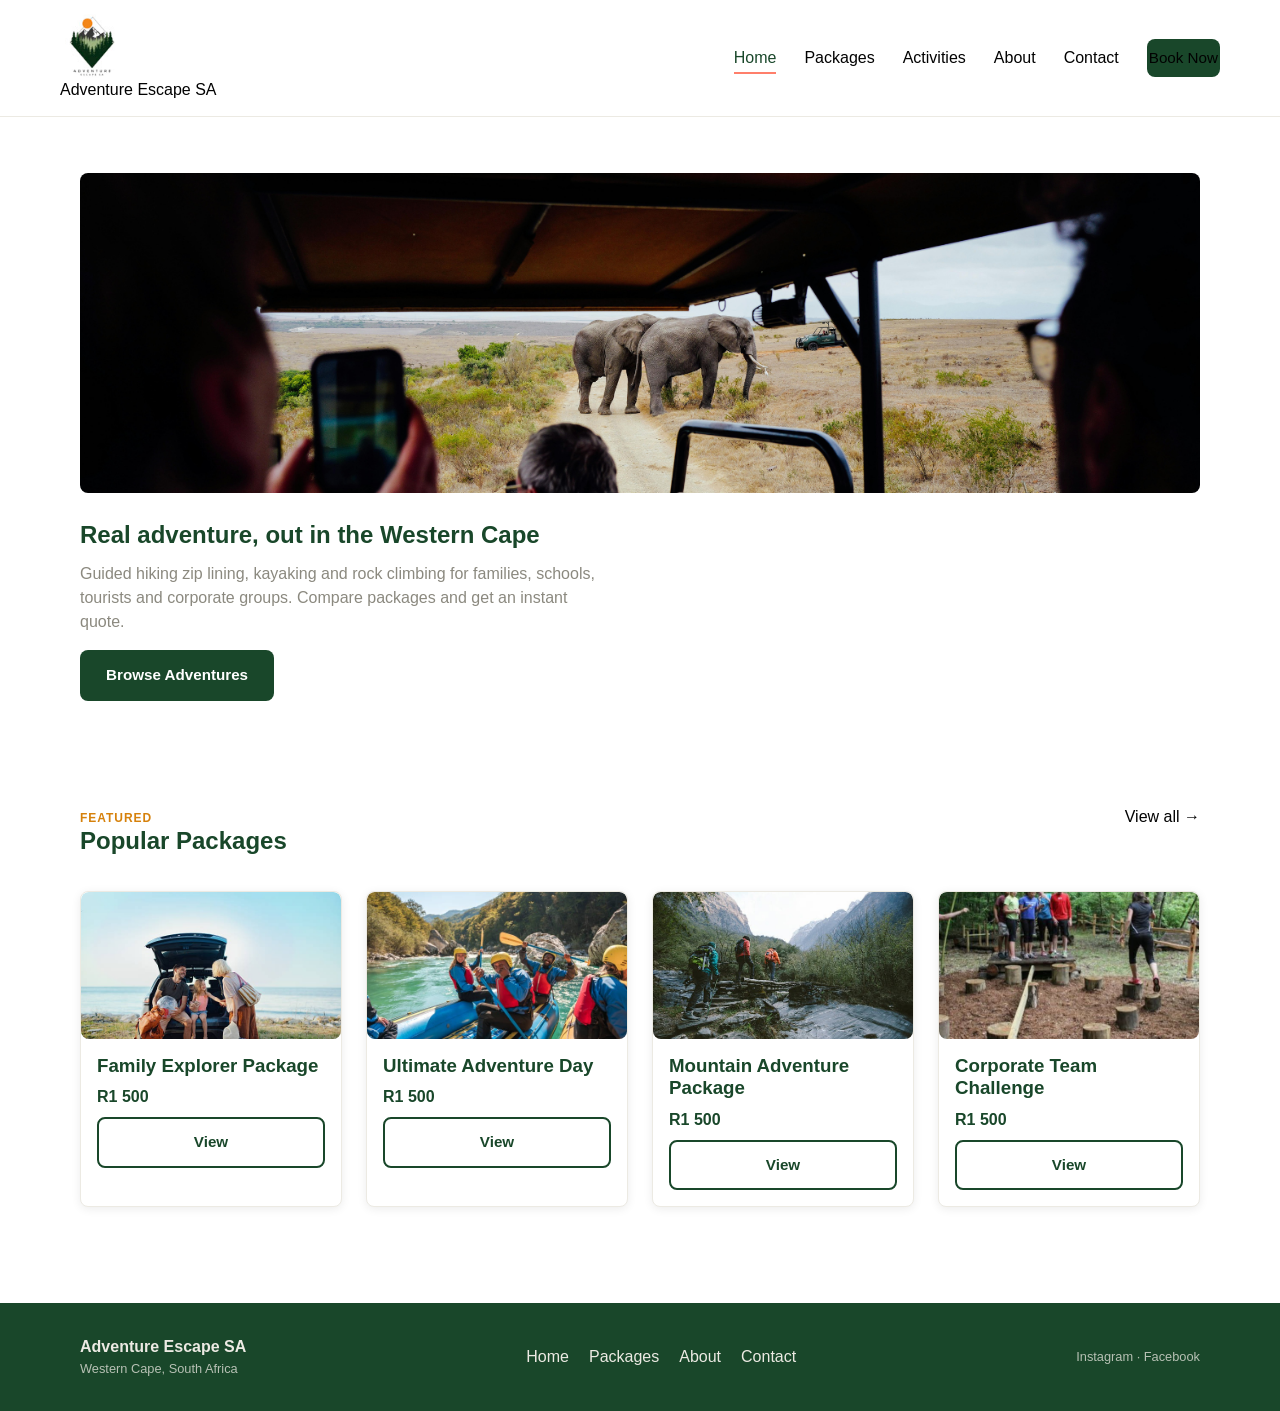
==== docs/index.html @ 1c4cafe6 "Move site to /docs for GitHub Pages" ====
<!DOCTYPE html>
<html lang="en">
<head>
  <meta charset="UTF-8" />
  <meta name="viewport" content="width=device-width, initial-scale=1.0" />
  <title>Adventure Escape SA — Home</title>
  <link rel="stylesheet" href="css/style.css" />
</head>
<body>

  <!-- ===== Header / Navigation ===== -->
  <header class="site-header">
    <div class="container nav">
      <a href="index.html" class="nav-logo">
        <div class="placeholder placeholder--circle">LOGO
        <img src="images/logo.jpg" alt="Adventure Escape SA logo">
        </div>
        Adventure Escape SA
      </a>

      <button class="nav-toggle" id="navToggle" aria-label="Toggle navigation" aria-expanded="false">
        <span></span>
        <span></span>
        <span></span>
      </button>

      <ul class="nav-links" id="navLinks">
        <li><a href="index.html" class="active">Home</a></li>
        <li><a href="overview.html">Packages</a></li>
        <li><a href="overview.html">Activities</a></li>
        <li><a href="about.html">About</a></li>
        <li><a href="contact.html">Contact</a></li>
        <li><a href="overview.html" class="btn btn-primary">Book Now</a></li>
      </ul>
    </div>
  </header>

  <!-- ===== Hero ===== -->
  <section class="hero">
    <div class="container">
      <div class="placeholder placeholder--hero" style="margin-bottom: 28px;"><img src="images/hero.png" alt="Outdoor adventure at Adventure Escape SA">
      </div>

      <h1>Real adventure, out in the Western Cape</h1>
      <p class="hero-tagline">
        Guided hiking zip lining, kayaking and rock climbing for families, schools, tourists and 
        corporate groups. Compare packages and get an instant quote.
      </p>
      <a href="overview.html" class="btn btn-primary">Browse Adventures</a>
    </div>
  </section>

  <!-- ===== Featured Packages ===== -->
  <section>
    <div class="container">
      <div class="section-heading">
        <div>
          <div class="eyebrow">Featured</div>
          <h2>Popular Packages</h2>
        </div>
        <a href="overview.html">View all &rarr;</a>
      </div>

      <div class="grid grid-4">
        <div class="card">
          <div class="placeholder placeholder--wide">IMAGE
            <img src="images/family image.jpeg" alt="family-explorer">
          </div>
          <div class="card-body">
            <h3 class="card-title">Family Explorer Package</h3>
            <div class="card-price">R1 500</div>
            <a href="individual.html?item=family-explorer" class="btn btn-outline btn-block">View</a>
          </div>
        </div>

        <div class="card">
          <div class="placeholder placeholder--wide">IMAGE
            <img src="images/kayaking team.jpeg" alt="ultimate-adventure-day">
          </div>
          <div class="card-body">
            <h3 class="card-title">Ultimate Adventure Day</h3>
            <div class="card-price">R1 500</div>
            <a href="individual.html?item=ultimate-adventure-day" class="btn btn-outline btn-block">View</a>
          </div>
        </div>

        <div class="card">
          <div class="placeholder placeholder--wide">IMAGE
            <img src="images/hiking.jpeg" alt="mountain-adventure">
          </div>
          <div class="card-body">
            <h3 class="card-title">Mountain Adventure Package</h3>
            <div class="card-price">R1 500</div>
            <a href="individual.html?item=mountain-adventure" class="btn btn-outline btn-block">View</a>
          </div>
        </div>

        <div class="card">
          <div class="placeholder placeholder--wide">IMAGE
            <img src="images/corporate.jpeg" alt="corporate-team-challenge">
          </div>
          <div class="card-body">
            <h3 class="card-title">Corporate Team Challenge</h3>
            <div class="card-price">R1 500</div>
            <a href="individual.html?item=corporate-team-challenge" class="btn btn-outline btn-block">View</a>
          </div>
        </div>
      </div>
    </div>
  </section>

  <!-- ===== Footer ===== -->
  <footer class="site-footer">
    <div class="container footer-inner">
      <div>
        <strong>Adventure Escape SA</strong>
        <div class="footer-small">Western Cape, South Africa</div>
      </div>
      <ul class="footer-links">
        <li><a href="index.html">Home</a></li>
        <li><a href="overview.html">Packages</a></li>
        <li><a href="about.html">About</a></li>
        <li><a href="contact.html">Contact</a></li>
      </ul>
      <div class="footer-small">Instagram &middot; Facebook</div>
    </div>
  </footer>

  <script src="js/script.js"></script>
</body>
</html>
---- docs/css/style.css ----
/* =========================================================
   CHANGELOG — style.css (images only)
   
   ---------------------------------------------------------
   1. Photos inside .placeholder boxes now fill the box and are
      cropped neatly (object-fit: cover) instead of showing at
      their original size and spilling over the card text.
   2. Once a box contains a photo, its grey background, dashed
      border and "IMAGE" label are hidden.
   3. The header logo is shown whole inside its circle
      (object-fit: contain) instead of overflowing it.
   4. Images can no longer be wider than their container
      (max-width: 100%).
   5. Wide image boxes no longer push the page past the screen
      edge on phones (Individual, About and Contact pages).
   ========================================================= */

/* =========================================================
   Adventure Escape SA — Global Stylesheet placeholder 
   ========================================================= */

:root {
  /* Brand colours — greens/gold pulled from the group logo.
     Swap --color-accent for the exact Bushveld Blaze tone
     once you have it; this is a placeholder warm accent. */
  --color-green-dark: #19472A;
  --color-green: #19472A;
  --color-coral: #FF7F6B;
  --color-accent: #D6810B; /* placeholder "blaze" accent */
  --color-charcoal: #020202;
  --color-white: #ffffff;
  --color-light: #f7f5ef;
  --color-gray-100: #eceae3;
  --color-gray-300: #cfcdc4;
  --color-gray-500: #8b897f;

  --font-base: "Segoe UI", Arial, Helvetica, sans-serif;

  --max-width: 1160px;
  --radius: 8px;
  --shadow: 0 2px 10px rgba(0, 0, 0, 0.08);
}

/* ---------- Reset ---------- */
* {
  box-sizing: border-box;
}

html,
body {
  margin: 0;
  padding: 0;
}

body {
  font-family: var(--font-base);
  color: var(--color-charcoal);
  background: var(--color-white);
  line-height: 1.5;
}

.logo{
    width: 50px;
    height: 50px;
    display: flex;
    align-items: center;
    justify-content: center;
}
.logo img{
    width: 35px;
    height: 35px;
    object-fit: contain;
}


a {
  color: inherit;
  text-decoration: none;
}

ul {
  list-style: none;
  margin: 0;
  padding: 0;
}

h1,
h2,
h3,
h4 {
  margin: 0 0 0.5em 0;
  line-height: 1.2;
  color: var(--color-green-dark);
}

p {
  margin: 0 0 1em 0;
}

.container {
  max-width: var(--max-width);
  margin: 0 auto;
  padding: 0 20px;
}

section {
  padding: 48px 0;
}

/* ---------- Placeholder blocks (swap for real images) ---------- */
.placeholder {
  background: var(--color-gray-100);
  border: 1px dashed var(--color-gray-300);
  color: var(--color-gray-500);
  display: flex;
  align-items: center;
  justify-content: center;
  text-align: center;
  font-size: 0.85rem;
  letter-spacing: 0.04em;
  text-transform: uppercase;
  min-height: 160px;
  border-radius: var(--radius);
}

.placeholder--hero {
  min-height: 320px;
}

.placeholder--square {
  aspect-ratio: 1 / 1;
  min-height: 0;
}

.placeholder--wide {
  aspect-ratio: 16 / 9;
  min-height: 0;
}

.placeholder--circle {
  border-radius: 50%;
  aspect-ratio: 1 / 1;
  min-height: 0;
  width: 64px;
}

/* ---------- Images (see changelog at top) ---------- */
img {
  max-width: 100%;
}

.placeholder {
  position: relative;
  overflow: hidden;
}

.placeholder > img {
  position: absolute;
  inset: 0;
  width: 100%;
  height: 100%;
  object-fit: cover;
}

.placeholder:has(> img) {
  background: none;
  border: none;
  color: transparent;
}

.placeholder--circle > img {
  object-fit: contain;
}

/* On phones, image boxes that have a set height (min-height in the HTML)
   drop the 16:9 shape so they fit the screen width instead of overflowing. */
@media (max-width: 860px) {
  .placeholder--wide[style*="min-height"] {
    aspect-ratio: auto;
  }
}

/* ---------- Buttons ---------- */
.btn {
  display: inline-block;
  padding: 12px 24px;
  border-radius: var(--radius);
  font-weight: 600;
  font-size: 0.95rem;
  border: 2px solid transparent;
  cursor: pointer;
  text-align: center;
}

.btn-primary {
  background: var(--color-green-dark);
  color: var(--color-white);
}

.btn-primary:hover {
  background: var(--color-green);
}

.btn-accent {
  background: var(--color-accent);
  color: var(--color-white);
}

.btn-accent:hover {
  opacity: 0.9;
}

.btn-outline {
  background: transparent;
  border-color: var(--color-green-dark);
  color: var(--color-green-dark);
}

.btn-outline:hover {
  background: var(--color-green-dark);
  color: var(--color-white);
}

.btn-block {
  display: block;
  width: 100%;
}

/* ---------- Header / Nav ---------- */
.site-header {
  background: var(--color-white);
  border-bottom: 1px solid var(--color-gray-100);
  position: sticky;
  top: 0;
  z-index: 50;
}

.nav {
  display: flex;
  align-items: center;
  justify-content: space-between;
  padding: 14px 0;
}

.nav-links {
  display: flex;
  align-items: center;
  gap: 28px;
}

.nav-links a {
  font-weight: 500;
  color: var(--color-charcoal);
  padding: 6px 0;
  border-bottom: 2px solid transparent;
}

.nav-links a:hover,
.nav-links a.active {
  color: var(--color-green-dark);
  border-bottom-color: var(--color-coral);
}

.nav-toggle {
  display: none;
  flex-direction: column;
  gap: 4px;
  background: none;
  border: none;
  cursor: pointer;
  padding: 8px;
}

.nav-toggle span {
  width: 24px;
  height: 2px;
  background: var(--color-green-dark);
}

/* ---------- Footer ---------- */
.site-footer {
  background: var(--color-green-dark);
  color: var(--color-gray-100);
  padding: 32px 0;
  margin-top: 48px;
}

.footer-inner {
  display: flex;
  flex-wrap: wrap;
  align-items: center;
  justify-content: space-between;
  gap: 16px;
}

.footer-inner a {
  color: var(--color-gray-100);
}

.footer-inner a:hover {
  color: var(--color-gold);
}

.footer-links {
  display: flex;
  gap: 20px;
  flex-wrap: wrap;
}

.footer-small {
  font-size: 0.8rem;
  opacity: 0.75;
}

/* ---------- Cards / grids ---------- */
.grid {
  display: grid;
  gap: 24px;
}

.grid-2 {
  grid-template-columns: repeat(2, 1fr);
}

.grid-3 {
  grid-template-columns: repeat(3, 1fr);
}

.grid-4 {
  grid-template-columns: repeat(4, 1fr);
}

.card {
  background: var(--color-white);
  border: 1px solid var(--color-gray-100);
  border-radius: var(--radius);
  overflow: hidden;
  box-shadow: var(--shadow);
  display: flex;
  flex-direction: column;
}

.card-body {
  padding: 16px;
  display: flex;
  flex-direction: column;
  gap: 8px;
  flex-grow: 1;
}

.card-title {
  font-weight: 600;
  margin: 0;
}

.card-price {
  font-weight: 700;
  color: var(--color-green-dark);
}

/* ---------- Hero ---------- */
.hero {
  padding: 56px 0;
}

.hero-tagline {
  color: var(--color-gray-500);
  max-width: 520px;
}

/* ---------- Section heading ---------- */
.section-heading {
  display: flex;
  align-items: baseline;
  justify-content: space-between;
  margin-bottom: 24px;
  flex-wrap: wrap;
  gap: 8px;
}

.eyebrow {
  text-transform: uppercase;
  letter-spacing: 0.08em;
  font-size: 0.75rem;
  color: var(--color-accent);
  font-weight: 700;
}

/* ---------- Tabs (Overview page) ---------- */
.tabs {
  display: flex;
  gap: 8px;
  margin-bottom: 24px;
}

.tab-btn {
  padding: 10px 20px;
  border-radius: 999px;
  border: 1px solid var(--color-gray-300);
  background: var(--color-white);
  cursor: pointer;
  font-weight: 600;
  color: var(--color-green-dark);
}

.tab-btn.active {
  background: var(--color-green-dark);
  border-color: var(--color-green-dark);
  color: var(--color-white);
}

.tab-panel {
  display: none;
}

.tab-panel.active {
  display: grid;
}

/* ---------- Breadcrumb ---------- */
.breadcrumb {
  font-size: 0.85rem;
  color: var(--color-gray-500);
  margin-bottom: 16px;
}

.breadcrumb a:hover {
  color: var(--color-green-dark);
}

/* ---------- Individual page ---------- */
.detail-layout {
  display: grid;
  grid-template-columns: 1.2fr 1fr;
  gap: 32px;
  align-items: start;
}

.included-list li {
  display: flex;
  align-items: flex-start;
  gap: 10px;
  padding: 6px 0;
  border-bottom: 1px solid var(--color-gray-100);
}

.included-list li::before {
  content: "\2713";
  color: var(--color-green);
  font-weight: 700;
}

/* ---------- Calculate Fee page ---------- */
.calc-layout {
  display: grid;
  grid-template-columns: 1.4fr 1fr;
  gap: 32px;
  align-items: start;
}

.calc-item {
  display: flex;
  align-items: center;
  justify-content: space-between;
  gap: 16px;
  border: 1px solid var(--color-gray-100);
  border-radius: var(--radius);
  padding: 12px 16px;
  margin-bottom: 12px;
}

.calc-item-info {
  display: flex;
  align-items: center;
  gap: 14px;
}

.calc-item-info .placeholder {
  width: 56px;
  height: 56px;
  min-height: 0;
  font-size: 0.5rem;
}

.qty-control {
  display: flex;
  align-items: center;
  gap: 10px;
}

.qty-control button {
  width: 28px;
  height: 28px;
  border-radius: 50%;
  border: 1px solid var(--color-gray-300);
  background: var(--color-white);
  cursor: pointer;
  font-weight: 700;
  line-height: 1;
}

.remove-item {
  background: none;
  border: none;
  color: var(--color-accent);
  cursor: pointer;
  font-size: 0.8rem;
  text-decoration: underline;
}

.discount-progress {
  margin: 20px 0;
}

.progress-track {
  background: var(--color-gray-100);
  border-radius: 999px;
  height: 10px;
  overflow: hidden;
}

.progress-fill {
  background: var(--color-gold);
  height: 100%;
  width: 0%;
  transition: width 0.25s ease;
}

.progress-label {
  font-size: 0.8rem;
  color: var(--color-gray-500);
  margin-top: 6px;
}

.summary-card {
  background: var(--color-light);
  border-radius: var(--radius);
  padding: 20px;
  position: sticky;
  top: 90px;
}

.summary-row {
  display: flex;
  justify-content: space-between;
  padding: 6px 0;
  font-size: 0.95rem;
}

.summary-row.total {
  border-top: 1px solid var(--color-gray-300);
  margin-top: 8px;
  padding-top: 12px;
  font-weight: 700;
  font-size: 1.1rem;
  color: var(--color-green-dark);
}

/* ---------- Contact page ---------- */
.contact-layout {
  display: grid;
  grid-template-columns: 1fr 1fr;
  gap: 32px;
  align-items: start;
}

.form-group {
  margin-bottom: 16px;
}

label {
  display: block;
  font-weight: 600;
  font-size: 0.85rem;
  margin-bottom: 6px;
}

input,
textarea {
  width: 100%;
  padding: 10px 12px;
  border: 1px solid var(--color-gray-300);
  border-radius: var(--radius);
  font-family: inherit;
  font-size: 0.95rem;
}

input:focus,
textarea:focus {
  outline: 2px solid var(--color-gold);
  outline-offset: 1px;
}

.field-error {
  color: var(--color-accent);
  font-size: 0.78rem;
  margin-top: 4px;
  min-height: 1em;
}

.form-status {
  margin-top: 12px;
  font-weight: 600;
}

.form-status.success {
  color: var(--color-green);
}

.contact-info-card {
  background: var(--color-light);
  border-radius: var(--radius);
  padding: 20px;
  margin-bottom: 20px;
}

/* ---------- Mission pillars (About page) ---------- */
.pillar-card {
  text-align: center;
  padding: 24px 16px;
  border: 1px solid var(--color-gray-100);
  border-radius: var(--radius);
}
 .family-explorer img{
  width: 10%;
  height: 10px;
  object-fit: cover;
  border-radius: 3px;
  border:3px solid#FF7F6B
  

}
.h4 card-title{
  color: #FF7F6B;
}
.h5{
  border-color: #D6810B ;
}

.pillar-card .placeholder--circle {
  margin: 0 auto 12px auto;
}

/* ---------- Responsive ---------- */
@media (max-width: 860px) {
  .grid-4 {
    grid-template-columns: repeat(2, 1fr);
  }

  .grid-3 {
    grid-template-columns: repeat(2, 1fr);
  }

  .detail-layout,
  .calc-layout,
  .contact-layout {
    grid-template-columns: 1fr;
  }

  .summary-card {
    position: static;
  }
}

@media (max-width: 640px) {
  .nav-links {
    position: absolute;
    top: 100%;
    left: 0;
    right: 0;
    background: var(--color-white);
    flex-direction: column;
    align-items: flex-start;
    padding: 16px 20px;
    gap: 14px;
    border-bottom: 1px solid var(--color-gray-100);
    display: none;
  }

  .nav-links.open {
    display: flex;
  }

  .nav-toggle {
    display: flex;
  }

  .grid-4,
  .grid-3,
  .grid-2 {
    grid-template-columns: 1fr;
  }

  .footer-inner {
    flex-direction: column;
    align-items: flex-start;
  }

img.placeholder {
 background: none;
 border: none;
 display: block;
 object-fit: cover;
 width: 100%;
 height: 100%;
}

}

.about-image {
    width: 100%;
    max-width: 600px;
    height: 350px;
    object-fit: cover;
    border-radius: 12px;
}
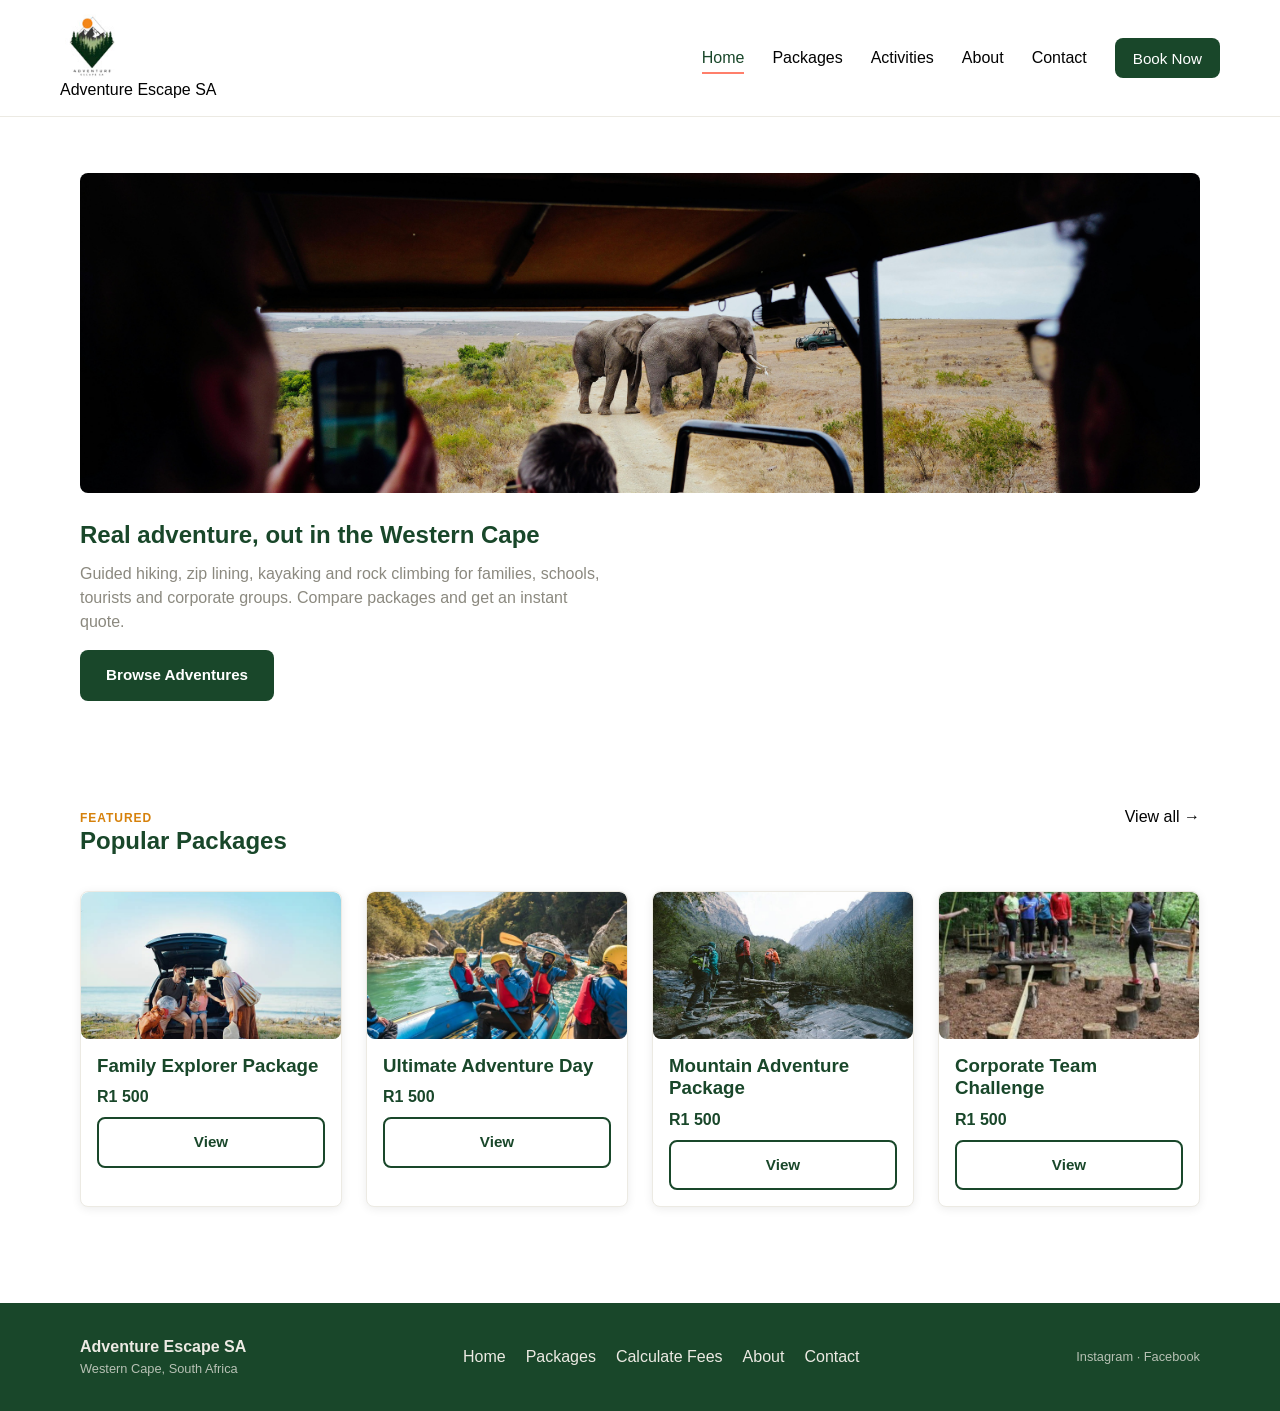
==== commit 5afb8078: "Task 3: add discount table, package drop-down and itemised quotation; fix navigation, icons and READ" ====
--- a/docs/index.html
+++ b/docs/index.html
@@ -27,10 +27,10 @@
       <ul class="nav-links" id="navLinks">
         <li><a href="index.html" class="active">Home</a></li>
         <li><a href="overview.html">Packages</a></li>
-        <li><a href="overview.html">Activities</a></li>
+        <li><a href="overview.html#activities">Activities</a></li>
         <li><a href="about.html">About</a></li>
         <li><a href="contact.html">Contact</a></li>
-        <li><a href="overview.html" class="btn btn-primary">Book Now</a></li>
+        <li><a href="calculate.html" class="btn btn-primary">Book Now</a></li>
       </ul>
     </div>
   </header>
@@ -43,7 +43,7 @@
 
       <h1>Real adventure, out in the Western Cape</h1>
       <p class="hero-tagline">
-        Guided hiking zip lining, kayaking and rock climbing for families, schools, tourists and 
+        Guided hiking, zip lining, kayaking and rock climbing for families, schools, tourists and 
         corporate groups. Compare packages and get an instant quote.
       </p>
       <a href="overview.html" class="btn btn-primary">Browse Adventures</a>
@@ -119,6 +119,7 @@
       <ul class="footer-links">
         <li><a href="index.html">Home</a></li>
         <li><a href="overview.html">Packages</a></li>
+        <li><a href="calculate.html">Calculate Fees</a></li>
         <li><a href="about.html">About</a></li>
         <li><a href="contact.html">Contact</a></li>
       </ul>
--- a/docs/css/style.css
+++ b/docs/css/style.css
@@ -33,6 +33,7 @@
   --color-gray-100: #eceae3;
   --color-gray-300: #cfcdc4;
   --color-gray-500: #8b897f;
+  --color-gold: #D6810B; /* focus outline colour (was referenced but never defined) */
 
   --font-base: "Segoe UI", Arial, Helvetica, sans-serif;
 
@@ -576,6 +577,7 @@
 }
 
 input,
+select,
 textarea {
   width: 100%;
   padding: 10px 12px;
@@ -586,6 +588,7 @@
 }
 
 input:focus,
+select:focus,
 textarea:focus {
   outline: 2px solid var(--color-gold);
   outline-offset: 1px;
@@ -713,4 +716,125 @@
     height: 350px;
     object-fit: cover;
     border-radius: 12px;
-}+}
+
+/* =========================================================
+   Task 3 additions
+   ========================================================= */
+
+/* "Book Now" button in the menu: white text on green, no underline */
+.nav-links a.btn,
+.nav-links a.btn:hover {
+  color: var(--color-white);
+  border-bottom: none;
+  padding: 8px 16px;
+}
+
+.nav-links a.btn:hover {
+  background: var(--color-accent);
+}
+
+/* Drop-down menu: matches the text inputs */
+select {
+  background: var(--color-white);
+  color: var(--color-charcoal);
+  appearance: none;
+  background-image: linear-gradient(45deg, transparent 50%, var(--color-green-dark) 50%),
+    linear-gradient(135deg, var(--color-green-dark) 50%, transparent 50%);
+  background-position: calc(100% - 18px) 50%, calc(100% - 13px) 50%;
+  background-size: 5px 5px, 5px 5px;
+  background-repeat: no-repeat;
+  padding-right: 36px;
+  cursor: pointer;
+}
+
+/* Tables */
+.data-table {
+  width: 100%;
+  border-collapse: collapse;
+  font-size: 0.9rem;
+  margin-top: 12px;
+}
+
+.data-table caption {
+  caption-side: bottom;
+  text-align: left;
+  font-size: 0.78rem;
+  color: var(--color-gray-500);
+  padding-top: 8px;
+}
+
+.data-table th {
+  background: var(--color-green-dark);
+  color: var(--color-white);
+  text-align: left;
+  font-weight: 600;
+  padding: 10px 12px;
+}
+
+.data-table td {
+  padding: 10px 12px;
+  border-bottom: 1px solid var(--color-gray-100);
+}
+
+.data-table tbody tr:nth-child(even) {
+  background: var(--color-light);
+}
+
+.data-table tr.current td {
+  background: #FBEBD6;
+  font-weight: 700;
+  color: var(--color-green-dark);
+}
+
+.data-table .num {
+  text-align: right;
+  white-space: nowrap;
+}
+
+.data-table td.empty {
+  color: var(--color-gray-500);
+  text-align: center;
+}
+
+/* Itemised quotation inside the summary card */
+.invoice-table {
+  margin: 8px 0 12px;
+  font-size: 0.82rem;
+}
+
+.invoice-table th,
+.invoice-table td {
+  padding: 8px;
+}
+
+/* People counter on the Calculate page */
+.qty-label {
+  font-size: 0.72rem;
+  color: var(--color-gray-500);
+  text-transform: uppercase;
+  letter-spacing: 0.04em;
+  margin-bottom: 4px;
+}
+
+.qty-error {
+  max-width: 220px;
+}
+
+/* About page mission icons */
+.pillar-icon {
+  width: 64px;
+  height: 64px;
+  margin: 0 auto 12px auto;
+  border-radius: 50%;
+  background: #E3EEE7;
+  display: flex;
+  align-items: center;
+  justify-content: center;
+}
+
+.pillar-icon svg {
+  width: 30px;
+  height: 30px;
+  color: var(--color-green-dark); /* the icons draw their lines in currentColor */
+}
